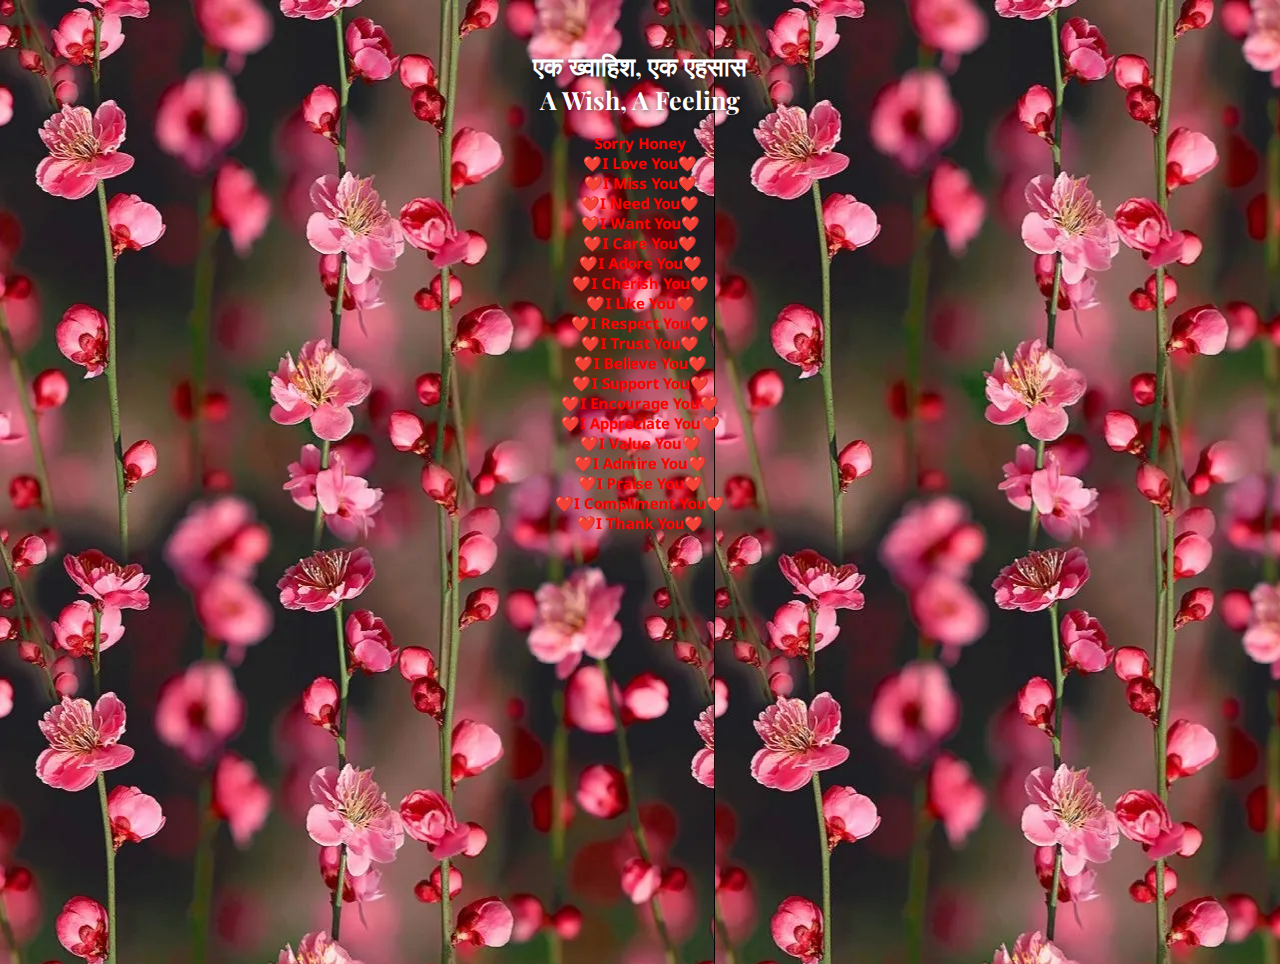
==== magic.html @ b712e7d3 "Add files via upload" ====
<!DOCTYPE html>
<html lang="en">
<head>
    <meta charset="UTF-8">
    <meta name="viewport" content="width=device-width, initial-scale=1.0">
    <title>Shayari - A Feeling</title>
    <link rel="stylesheet" href="magic.css">
    <link rel="stylesheet" href="https://fonts.googleapis.com/css2?family=Noto+Sans+Devanagari:wght@400;500;600;700&family=Lora:wght@400;500;600;700&family=Playfair+Display:wght@400;500;600;700&display=swap">

    <link rel="stylesheet" href="https://fonts.googleapis.com/css2?family=Lora:ital,wght@0,400;0,500;0,600;0,700;1,400;1,500;1,600;1,700&family=Playfair+Display:ital,wght@0,400;0,500;0,600;0,700;0,800;0,900;1,400;1,500;1,600;1,700;1,800;1,900&family=Roboto:ital,wght@0,100;0,300;0,400;0,500;0,700;0,900;1,100;1,300;1,400;1,500;1,700;1,900&display=swap">
</head>
<body>
    <div class="container">
        <!-- <h1>NOW</h1> -->
        <h1>एक ख्वाहिश, एक एहसास
            <br>A Wish, A Feeling

        </h1>

        <!-- Countdown Timer -->
        <div id="countdown" class="countdown"></div>

        <!-- Shayari Content (Initially Hidden) -->
        <div id="shayari-container" class="shayari-container" style="display: none;">
            <!-- Shayari Cards -->
            
            <div class="shayari-card">
                <h3>खामोशी में छुपा प्यार</h3>
                <p>बातों में न जाने कब आग सी लग गई,  <br>
                दिलों में नफ़रत की दीवार सी बन गई।  <br>
                मैं भी खामोश, वो भी खामोश रही,  <br>
                हमने खुद ही मोहब्बत को रुसवा कर दी।  <br><br>

                गुस्से में दोनों ने राहें अलग कर लीं,  <br>
                दिल के तारों को खामोशी से तोड़ दीं।  <br>
                पर सच कहूँ, अब भी एहसास यही होता है,  <br>
                उस झगड़े में कहीं प्यार छुपा रोता है।</p>
            </div>

            <div class="shayari-card">
                <h3>इंतज़ार के बादल</h3>
                <p>रिश्तों की डोर पर सन्नाटा सा छाया है,  <br>
                    दिलों ने जुबां से रिश्ता निभाया है।  <br>
                    5, 6, 7 दिन बीते, पर हाल वही है,  <br>
                    गुस्सा तो है, पर प्यार कहीं गहरे दबी है।  <br><br>
            
                    न कोई पैगाम, न कोई खबर आई,  <br>
                    खुद से लड़ाई, खुद ही सजा पाई।  <br>
                    बस इंतजार है उस पल का, जब ये बादल छटेंगे,  <br>
                    दो दिल फिर से एक होने की बात करेंगे।
                </p>
            </div>

            <div class="shayari-card">
                <h3>यादों का पहरा</h3>
                <p>8 दिसंबर की रात थी, सन्नाटा गहरा था,  <br>
                    दिल के किसी कोने में यादों का पहरा था।  <br>
                    गुस्सा कुछ कम था, पर अब भी बाकी था,  <br>
                    खुद को समझाने का दौर जारी था।  <br><br>
            
                    काम की उलझनों में दिन काट दिया,  <br>
                    पर रात ने फिर से यादों का हाथ थाम लिया।  <br>
                    करवटें बदलकर दिल को बहलाते रहे,  <br>
                   प्यार छुपा था, पर उसे दिखाते रहे।
                </p>
            </div>

            <div class="shayari-card">
                <h3>तन्हाई का मालवा</h3>
                <p>15 दिसंबर तक वही हाल रहा,  <br>
                दिल ने हर रात तन्हाई का मालवा सहा।  <br>
                दिनभर के कामों में खुद को उलझाया,  <br>
                पर यादों ने हर रात आकर गले लगाया।  <br><br>
            
                दोस्तों के संग कुछ गाने छेड़ दिए,  <br>
                हँसी के पीछे दर्द को छुपा दिए।  <br>
                हर सुर में उसकी यादों का साया था,  <br>
                गाते तो हम थे, पर दिल वही गुनगुनाया था।
                </p>
            </div>

            <div class="shayari-card">
                <h3>अजनबी लहजा</h3>
                <p>24 दिसंबर को फिर से एक पहल हुई,  <br>
                पर जवाब ने उदासी की राह चुनी।  <br>
                उसने पूछा "कौन?" और दिल टूट गया,  <br>
                मैंने भी अजनबी बनकर जवाब दे दिया।  <br><br>
            
                "माफ करना, ग़लती से संदेश चला गया,"  <br>
                कहकर दिल के टुकड़े और बिखर गया।  <br>
                गुस्सा बढ़ा, उदासी गहराने लगी,  <br>
                मन की बेचैनी और तड़प जगाने लगी।  <br><br>
            
                वो अनजाना सा लहजा खल गया,  <br>
                जैसे एक रिश्ता फिर से जल गया।  <br>
                 दिल ने चुपचाप इस दर्द को सहा,  <br>
                पर अंदर ही अंदर प्यार फिर भी न ढहा۔
                </p>
            </div>

            <div class="shayari-card">
                <h3>इकतरफा चाहत</h3>
                <p>ज़ुबां ने कुछ कहा, पर दिल की बात न हुई,  <br>
                    मोहब्बत तो थी, पर इजहार की रात न हुई।  <br>
                    जो अल्फ़ाज़ निकले, वो मेरे थे ही नहीं,  <br>
                    शायद दिल की आवाज़ को पहचान मिली नहीं।  <br><br>
            
                    तेरे खामोश जवाबों में भी सुकून ढूंढा मैंने,  <br>
                    हर दर्द को तेरे नाम का दर्जा दिया मैंने।  <br>
                    इकतरफा ये चाहत सही, पर सच्ची है,  <br>
                    तेरी हर मुस्कान अब भी मेरी खुशी है।  <br><br>
            
                    अब खामोशियों का साथ मंजूर है,  <br>
                    तेरे बिना हर पल अधूरा है, मगर मजबूर है।  <br>
                    शायद ये आखिरी पैगाम तेरा दर्द छू जाए,  <br>
                    या फिर मेरी मोहब्बत की आखिरी निशानी बन जाए। 🌙💔
                </p>
            </div>

            <div class="shayari-card">
                <h3>खामोशी का नया साल</h3>
                <p>नए साल की सुबह आई, खामोशी छाई रही,  <br>
                    गुस्से में डूबे, दिलों की दूरी और बढ़ी रही।  <br>
                    न तो कोई संदेश आया, न कोई शुभकामना,  <br>
                    हम दोनों में चुप्प थी, जैसे सन्नाटा हो हर कोना।  <br><br>
            
                    नए साल में फिर भी कोई बदलाव न था,  <br>
                   गुस्से की दीवार और दिलों में फासला था।  <br>
                    पर दिल के किसी कोने में फिर भी उम्मीद थी,  <br>
                    शायद ये खामोशी भी एक दिन टूटेगी, और मोहब्बत फिर से जागेगी۔
                </p>
            </div>

            <div class="shayari-card">
                <h3>अधूरी दस्तक</h3>
                <p>समय बीता, पर दिल की बात जिंदा रही,  <br>
                    अरमानों ने धीरे-धीरे फिर से राह पकड़ी।  <br>
                    कामों में खुद को डुबो दिया मैंने,  <br>
                    पर यादों ने हर पल मेरा साथ दिया।  <br><br>
            
                    14 की वो शाम आई, जब उसका फोन आया,  <br>
                    पर किसी और ने उठाकर खामोशी में बस खत्म कराया।  <br>
                    मुझे खबर भी न थी कि उसने मुझे याद किया,  <br>
                    दिल को बस यही लगा कि उसने मुझे भुला दिया।  <br><br>
                     
                    अब भी ख्यालों में वही सवाल घूमते हैं,  <br>
                   क्या वो भी मुझे याद करती है, या सच में भूल चुकी है?  <br>
                    दिल अब भी उसी की राह देखता है,  <br>
                   शायद कभी वो आकर फिर से दिल से कहता है۔ 💔
                </p>
            </div>

            <div class="shayari-card">
                <h3>लफ़्ज़ों का डर</h3>
                <p>बात करना चाहता था, पर डर था कुछ खास,  <br>
                    आखिरी लड़ााई की वो बातों ने डाल दी थी पास।  <br>
                    जो कहा था मैंने, वो शब्द अब दिल में कसकते हैं,  <br>
                    सच तो ये है, उन लफ़्ज़ों से डरते हैं।  <br><br>
            
                    फोन उठाने की हिम्मत नहीं जुटा पा रहा था,  <br>
                    क्या कहूँ उसे, दिल में जो सवाल आ रहा था।  <br>
                    "क्या तुम भी मुझे याद करती हो?" ये सवाल था दिल में,  <br>
                    पर डर था कि कहीं वो दिल से न छुपाए कुछ और फिर।  <br><br>
            
                    यादों के साए में जी रहा था हर दिन,  <br>
                    पर जुबां से कुछ कहने की हिम्मत अब नहीं रही, सच्चे दिल की बात कहने में।
                </p>
            </div>

            <div class="shayari-card">
                <h3>यादों का संदेश</h3>
                <p>वो दिन भी आया, जब दोस्तों संग संगम घूमने गया,  <br>
                    सूरज डूबने से पहले, दिल में कुछ सर्द ख्वाब था।  <br>
                    जैसे-जैसे रात बढ़ी, दिल और उलझता गया,  <br>
                    यादों के जाल में फंसा, उदासी चेहरे पर चढ़ता गया।  <br><br>
            
                    दोस्तों ने देखी मेरी खामोशी, खींच लिया मुझसे सवाल,  <br>
                    "क्या बात है?", और दिल में छुपे दर्द ने किया बयां, बेहाल।  <br>
                    रात के दो बजे, जब खामोशी और तन्हाई थी साथ,  <br>
                    उन्होंने खुद ही संदेश भेजा— *"Hello 👋 Rishu, I miss you."*  <br><br>
            
                    उस एक संदेश ने दिल को फिर से कुछ महसूस कराया,  <br>
                    शायद मेरी यादें अब भी उसकी धड़कन में समाई थीं, बस छुपाई थीं।
                </p>
            </div>

            <div class="shayari-card">
                <h3>उम्मीद और उदासी</h3>
                <p>अब मैं बस इंतजार कर रहा था, उस एक संदेश का,  <br>
                    नींद न आई, और न ही किसी को सोने दिया था।  <br>
                    रात भर में हर पल यही ख्याल था,  <br>
                    क्या वो भी मुझे याद कर रही है, या फिर बस खामोशी में खो गई है।  <br><br>
            
                    फिर जब संदेश आया, *"I miss you too,"*  <br>
                    दिल में खुशी का झोंका आया, लेकिन उसके बाद...  <br>
                    "मैं तुमसे बात नहीं कर सकती," ये शब्द, जैसे दिल पर एक भारी पत्थर गिरा।  <br><br>
            
                    उदासी और गहरी हो गई, मगर सच ये था,  <br>
                   मेरी अपनी गलतियों ने मुझे यही सिखाया था।  <br>
                    ये भी तो सच था, कि वक्त ने खुद ही फैसले किए थे,  <br>
                    और दिल के जख्मों को अब खुद ही ठीक होना था।
                </p>
            </div>

            <div class="shayari-card">
                <h3>छुपा हुआ एहसास</h3>
                <p>जाते-जाते उसने चुपके से एहसास दिलाया,  <br>
                    कि वो भी कुछ खो गया था, दिल में खलish सा आया।  <br>
                    बिना बात किए, उसकी तबियत थी खराब,  <br>
                    पर उसने कारण नहीं बताया, बस बहाने बनाए थे सब।  <br><br>
            
                    "एक्जाम की टेंशन," ये था उसका बहाना,  <br>
                   लेकिन दिल ने समझ लिया, उसके इशारों का ठिकाना।  <br>
                    वो भी शायद कुछ उलझनों में था,  <br>
                    पर दिल ने फिर भी उसे अपनी यादों में रखा।  <br><br>
            
                    कभी गुस्से में था, कभी खामोशी में,  <br>
                    मगर उसने खुद भी महसूस किया,  <br>
                    कि कभी बिना बात किए, दूरियाँ बढ़ जाती हैं,  <br>
                    और फिर वही प्यार छुप कर रह जाता है, गुम हो जाता है।
                </p>
            </div>

            <div class="shayari-card">
                <h3>कशमकश और मोहब्बत</h3>
                <p>डर अब भी बहुत गहरा है, दिल में कशमकश जारी है,  <br>
                    एक्जाम की टेंशन ने उसे पूरी तरह से थाम रखा है।  <br>
                    कभी वो भी किसी बात पर खामोश हो जाती है,  <br>
                    कभी खुद को अपने जज्बातों से बचाती है۔ <br><br>
            
                    बात करने की हिम्मत अब भी नहीं हुई,  <br>
                    शायद फिर से वो दूर हो, जब तक खुद को सुलझा न पाए।  <br>
                    वो क्या कहेगी, कितना डांटेगी मुझे,  <br>
                    ये तो वक्त ही बताएगा, लेकिन दिल का हाल यही है,  <br>
                    कि फिर भी मोहब्बत कभी कम नहीं हुई۔
                </p>
            </div>

            <div class="shayari-card">
                <h3>इंतज़ार का फासला</h3>
                <p>दो दिन का इंतजार, जैसे दो साल का फासला हो,  <br>
                दिल में बेचैनी, जैसे हर पल में कुछ खो सा हो।  <br>
                वक्त के इस कचोट में, हर घड़ी भारी लग रही है,  <br>
                कभी तो सब सही होगा, ये सोच कर उम्मीदें बढ़ रही हैं।  <br><br>
            
                दो दिन का ही फर्क था, लेकिन दिल की धड़कन इतनी तेज,  <br>
                जैसे दो साल की दूरी हो, और वक्त ने बढ़ा दिया हो ये रेज।  <br>
                बस अब कुछ और नहीं चाहिए, सिर्फ उस एक पल की उम्मीद है,  <br>
                जब फिर से दिल से दिल मिले, और दूरियाँ ख़त्म हो जाएं।
                </p>
            </div>

            <div class="shayari-card">
                <h3>यादों की डायरी</h3>
                <p>अगर कभी मिले, तो ये छोटी सी डायरी तुम्हारी होगी,  <br>
                    हर शब्द में बसी होगी, तुम्हारी यादों की जंगली रौशनी।  <br>
                    तुम भी जानो, मेरे तड़प का सफर कभी आसान नहीं था,  <br>
                    कभी गुस्से में, कभी सुलझने के लिए सारी रात जागना था۔ <br><br>
            
                    तेरे बिना, हर पल जैसे रेत सा फिसलता गया,  <br>
                    दिल में तेरे प्यार का सूरज फिर भी जलता रहा।  <br>
                   ये छोटी सी डायरी, तुम्हारी हंसी और उदासी से भरी,  <br>
                    सारी रातें जागने की वजह, अब तुम्हारी ही यादों में बसी۔
                </p>
            </div>

            <div class="shayari-card">
                <h3>अधूरी राहें</h3>
                <p>लड़ाई कभी हुई ही नहीं, बस खामोशियाँ रहीं,  <br>
                    हमेशा यही पूछा, "क्या हंसफर बनाओगी, हमारे साथ जीवन बिताओगी?"  <br>
                    पर उसका जवाब कभी हाँ में नहीं आया,  <br>
                    चुपचाप सा वो निकल गई, बिना कुछ कहे, बिना कोई राह दिखाए। <br><br>
            
                    हर बार यही सवाल दिल में गूंजता रहा,  <br>
                    क्या हमारी राहें कभी एक होंगी, या फिर दूर हो जाएं?  <br>
                    यही गुस्सा था, यही खामोशी का कारण था,  <br>
                    हम दोनों के अलग होने का यही सबसे बड़ा असर था।  <br><br>
            
                   दिल की राहों में वो हमेशा साथ थी,  <br>
                   पर अब लगता है, वो रास्ता कहीं खो गया है,  <br>
                    बस यही एक सवाल रह गया है,  <br>
                    क्या वो कभी लौटेगी, या फिर ये अधूरी कहानी यहीं खत्म हो जाएगी؟
                </p>
            </div>

            <div class="shayari-card">
                <h3>अधूरी कहानी</h3>
                <p>हो सकता है, ये आखिरी प्रस्ताव हो, मगर दिल की बात तो यही है,  <br>
                    उसके बिना मेरी जिंदगी अधूरी ही रहेगी, ये सच्चाई है।  <br>
                    अगर वो नहीं, तो फिर कोई और भी नहीं,  <br>
                    उसके बिना मेरी दुनिया कुछ भी नहीं। <br><br>
            
                    हर पल उसके साथ बिताने की ख्वाहिश है,  <br>
                    हर दर्द को उससे बांटने की चाहत है।  <br>
                    वो ही है, जो मेरी अधूरी कहानी को पूरा कर सकती है,  <br>
                   अगर वो नहीं, तो फिर कोई नहीं इस कहानी में सही रंग भर सकता है।
                </p>
            </div>

            <div class="shayari-card">
                <h3>Kaun</h3>
                <p>जब उसने पूछा, "कौन?"  <br>
                    दिल में सवाल उठता है, कौन था?  <br>
                    क्या वो मैं था, जो तेरे करीब था,  <br>
                    या फिर कोई और, जो सिर्फ दूर था?  <br><br>
            
                    राहों में खोते, हम दोनों में फासला था,  <br>
                    तुझसे पूछता रहा, क्या कभी मेरा था?  <br>
                    कभी तो साथ चले थे, कभी खामोशी में खो गए,  <br>
                    अब ये "कौन" सवाल, दिल में और गहरे खो गए।  <br><br>
            
                    क्या मैं था वो जो तेरे दिल के पास था,  <br>
                    या सिर्फ कोई और, जो तुझे भूल गया था?  <br>
                    कभी वो प्यार था, जो दिल में उमड़ता था,  <br>
                    अब वो "कौन" ही मेरी धड़कन से गुम हो गया था।
                </p>
            </div>
            
            <div class="shayari-card">
                <h3>Kaun</h3>
                <p>तुमने पूछा, "कौन?" और दिल थम सा गया,  <br>
                    क्या मैं वो था, जो तुम्हारे ख्वाबों में समा गया?  <br>
                    राहों में उलझकर, दिल में सवाल था,  <br>
                    क्या ये मोहब्बत थी, या सिर्फ एक तन्हा पल था?  <br><br>
            
                    क्या कभी तुमने महसूस किया था मुझे,  <br>
                    या मैं बस एक नाम था, जो यादों में खो गया था?  <br>
                    तुमसे ही जुड़ी थी मेरी दुनिया की राहें,  <br>
                    अब वो "कौन" सवाल दिल में खड़ा हो गया था।
                </p>
            </div>

            <div class="shayari-card">
                <h3>Kaun</h3>
                <p>जब तुमने पूछा, "कौन?" तो दिल में उभर आया,  <br>
                    मैं वो था, जो तुम्हारे ख्वाबों में समाया।  <br>
                    कभी तुम्हारे हंसी में बसा, कभी तुम्हारे आंसुओं में,  <br>
                    हर पल में, हर लम्हे में, बस तेरा ही ख्याल आया۔  <br><br>
            
                    मैं वो था, जो गुस्से में भी तुझे नहीं छोड़ पाया,  <br>
                    जो बिना कहे तेरे दर्द को अपनी तन्हाई से जोड़ पाया।  <br>
                    तुमसे कभी न कह सका, पर तुमसे ही दिल में हर अरमान पलता रहा,  <br>
                    तुम ही तो हो, जो मेरी खामोशी में बसा रहा।  <br><br>
            
                    हर दर्द, हर ख़ुशी में तुम्हारा ही साथ चाहता था,  <br>
                    जब भी कुछ गलत हुआ, तुम्हारी यादों में सुकून पाया था।  <br>
                    तेरे बिना कोई और मुझे कभी सही नहीं लगा,  <br>
                    कभी तुमसे दूर हुआ, तो खुद को खोया हुआ सा पाया।  <br><br>
            
                    तुमसे मोहब्बत करने का तरीका, कुछ और था मेरा,  <br>
                    कभी चुप रहकर, कभी दिल की बातें कहकर,  <br>
                    मैं वो था जो तेरी खामोशी में भी समझ पाया,  <br>
                    तुमसे चाहत का हर तरीका अपनाया۔ <br><br>
            
                    जब तुमने पूछा, "कौन?" तो दिल ने बस यही कहा,  <br>
                    मैं वो हूं, जो तुम्हारे बिना अधूरा था,  <br>
                    तुम ही तो हो, जो मेरी दुनिया को पूरा कर सकती हो,  <br>
                   और तुम्हारी ही यादों में मेरी धड़कन बसी हो।
                </p>
            </div>

            <div class="shayari-card">
                <h3>Meri Mohabbat, Meri Dua</h3>
                <p>अगर तू मुझे अपना नहीं बना सकती,  <br>
                    तो भी मेरी मोहब्बत तुझसे कम नहीं होगी।  <br>
                    चाहे पूरी ज़िंदगी इंतजार में ही गुजर जाए,  <br>
                    तेरी जगह इस दिल में किसी और की नहीं होगी।  <br><br>
            
                    जब लोग कहते हैं कि मोहब्बत से लोग भटक जाते हैं,  <br>
                    मैंने तुझे चाहकर अपने हर ख्वाब को पाया है।  <br>
                    तेरे साथ बिताए कुछ लम्हों ने मुझे मुकम्मल किया,  <br>
                    तेरी यादों ने हर मंज़िल तक पहुंचाया है। <br><br>
            
                    तीन साल का सफर, पर तुझे वक्त बहुत कम दिया,  <br>
                    तेरे मिलने की ख्वाहिश, पर हर बार टाल दिया।  <br>
                    अब यही मलाल है कि तुझे वो पल नहीं दे पाया,  <br>
                    तेरे लिए जीते हुए भी, तेरा साथ नहीं निभाया। <br><br>
                
                    चाहे तेरा इनकार हो, या कोई और मुकाम,  <br>
                    तेरी मुस्कान के लिए करता रहूंगा हर दुआ तमाम।  <br>
                   तू मेरी दुआ है, तू मेरी राहत है,  <br>
                    तेरी यादों के सहारे ही मेरी ये मोहब्बत है।
                </p>
            </div>

            <div class="shayari-card">
                <h3>Ending Lines for Your Diary</h3>
                <p>इस डायरी के हर लफ्ज़ में मेरी मोहब्बत का इज़हार है,  <br>
                    हर पन्ना मेरी यादों, मेरे दर्द, और मेरी चाहत का गवाह है।  <br>
                    शायद ये सब तुम तक कभी न पहुंचे,  <br>
                    पर ये अल्फ़ाज़ मेरे दिल का वो हिस्सा हैं,  <br>
                    जो तुझसे जुड़े बिना अधूरा है۔ <br><br>
            
                    अगर ये आखिरी बात है, तो यही कहना चाहता हूं—  <br>
                   चाहे वक्त और हालात हमें कहीं भी ले जाएं,  <br>
                    मेरा दिल हमेशा तुम्हारा ही रहेगा۔  <br>
                    तुम मेरी दुआ हो, मेरी राहत हो,  <br>
                    और शायद मेरी अधूरी कहानी भी۔ <br><br>
            
                    <strong>"तुम्हारा, <br>
                    वो जो तुम्हें अब भी हर पल प्यार करता है।"</strong>
                </p>
            </div>


            <div class="shayari-card">
                <h3>Tum na mile</h3>
                <p>तुमसे मिलने का ख्वाब था, पर तुमने मना कर दिया,  <br>
                    कभी सोचा था, तुम्हें अपनी कहानियाँ सुनाऊंगा,  <br>
                    पर वो डायरी जो मैंने तुम्हारे लिए लिखी थी,  <br>
                    वो अब जल गई, क्योंकि तुमसे मिलने का मौका नहीं मिला था۔ <br><br>
            
                    तुम्हारी यादों में अब वो पन्ने खो गए,  <br>
                   जो कभी तुम्हारे सामने रखकर अपना दिल खोले थे۔  <br>
                    अब ये डिजिटल फॉर्म में तुम्हें भेज रहा हूं,  <br>
                    ताकि तुम जान सको, कि वो प्यार कभी खत्म नहीं हुआ۔ <br><br>
            
                    तुमसे मेरी दुआ, मेरी शुभकामनाएं,  <br>
                   जन्मदिन तुम्हारा हो खुशियों से भरा, ये है मेरी सच्ची दुआ।  <br>
                    सिर्फ एक बात कहनी है—  <br>
                   मुझे माफ कर देना, क्योंकि मिलना जरूरी था, पर वजह कुछ और थी۔  <br><br>
                   
                   मुझे हमेशा तुम्हारी यादें सहारा देंगी,  <br>
                    तुमसे दूर होकर भी, मैं हमेशा तुम्हारी दुआओं में रहूंगा۔
                </p>
            </div>

            <div class="shayari-card">
                <h3>Mai Galat Hoon!</h3>
                <p>मैं गलत हूँ या तुम, ये सवाल खुद से करता हूँ,  <br>
                    शायद मैं ही गलत था, क्योंकि उम्मीदों से ही जीता हूँ।  <br>
                    हमेशा तुमसे मिलने की चाहत रही,  <br>
                    पर कभी नहीं सोचा कि कोई इतनी गहराई से इंतजार करेगा। <br><br>
            
                    कभी तुमसे उम्मीद की, कभी खुद से ही सवाल किया,  <br>
                   क्या इस इंतजार में कोई बेमानी था, या फिर सचमुच प्यार था।  <br>
                    इसी ख्याल में खोकर, शायद भूल गया था,  <br>
                    किसी का इंतजार करना भी उतना ही बड़ा जज़्बा होता है। <br><br>
            
                    शायद मैं ही गलत था, या फिर तुम भी थे,  <br>
                    लेकिन दिल की गहराई से, अब समझ पाया हूँ कि दोनों की राहें कहीं न कहीं उलझी थीं।
                </p>
            </div>
            
            <!-- Heart Animation -->
            <div class="heart-background"></div>
            <div class="heart-background heart-background-2"></div>
        </div>

        <!-- Expired Message (Initially Hidden) -->
        <div id="expired-message" class="expired-message" style="display: none;">
            <p class="lastmessage">Sorry Honey 
            <br> ❤️I Love You❤️
            <br> ❤️I Miss You❤️
            <br> ❤️I Need You❤️
            <br> ❤️I Want You❤️
            <br> ❤️I Care You❤️
            <br> ❤️I Adore You❤️
            <br> ❤️I Cherish You❤️
            <br> ❤️I Like You❤️
            <br> ❤️I Respect You❤️
            <br> ❤️I Trust You❤️
            <br> ❤️I Believe You❤️
            <br> ❤️I Support You❤️
            <br> ❤️I Encourage You❤️
            <br> ❤️I Appreciate You❤️
            <br> ❤️I Value You❤️
            <br> ❤️I Admire You❤️
            <br> ❤️I Praise You❤️
            <br> ❤️I Compliment You❤️
            <br> ❤️I Thank You❤️
            </p>
        </div>
    </div>

    <script src="magic.js"></script>
</body>
</html>
---- magic.css ----
/* Import Fonts */
@import url('https://fonts.googleapis.com/css2?family=Playfair+Display&family=Lora&display=swap');

/* Global Styles */
body {
    font-family: 'Arial', sans-serif;
    background: linear-gradient(to bottom, #4375ca4d, #053d002b, #ff31b020);
    background-image: url('flower-wallpaper-1000x1000.webp'); /* Add your image path here */
    /* background-size: cover; */
    /* background-position: center center;  */
    /* background-repeat: no-repeat;  */
    color: white;
    min-height: 100vh;
    margin: 2rem;
    padding: 0;
    overflow-x: hidden;
    display: flex;
    flex-direction: column;
    align-items: center;
    text-align: center;
}

/* Main Title */
h1 {
    font-size: 30px;
    font-family: 'Playfair Display', serif;
    text-shadow: 1px 1px 5px rgba(0, 0, 0, 0.6);
    /* margin-top: 50px; */
}

h3{
  font-size: 1rem;
}

/* Countdown Timer */
.countdown {
    font-size: 22px;
    color: yellow;
    font-weight: bold;
    margin-top: 20px;
}

/* Shayari Container */
.shayari-container {
    max-width: 800px;
    margin: 40px auto;
}

/* Shayari Cards */
.shayari-card {
    background: rgba(203, 199, 199, 0.718);
    border-radius: 12px;
    padding: 20px;
    margin: 20px 0;
    box-shadow: 0 4px 12px rgba(0, 0, 0, 0.2);
    transition: transform 0.3s ease, box-shadow 0.3s ease;
    backdrop-filter: blur(5px);
}

.shayari-card:hover {
    transform: scale(1.05);
    box-shadow: 0 6px 15px rgba(0, 0, 0, 0.3);
}

.shayari-card p {
    /* font-size: 15px; */
    line-height: 1.6;
    color: rgb(6, 4, 4);
    font-family: 'Lora', serif;
}

/* Expired Message */
.expired-message {
    font-size: 15px;
    color: red;
    font-weight: bold;
    margin-top: 20px;
}

.lastmesaage{
    font-size: 17px;
    color: rgb(120, 50, 212);
    font-weight: bold;
    margin-top: 20px;
}


/* Global Styles */
body {
  font-family: 'Noto Sans Devanagari', 'Lora', serif;
}

/* For Hindi Shayari */
.shayari-card p {
  font-family: 'Noto Sans Devanagari', serif; /* Beautiful Hindi font */
  /* font-size: 22px; */
}

/* For English Text */
h1, h2 {
  font-family: 'Playfair Display', serif; /* Elegant English font */
  font-weight: 700;
  font-size: 25px;
}
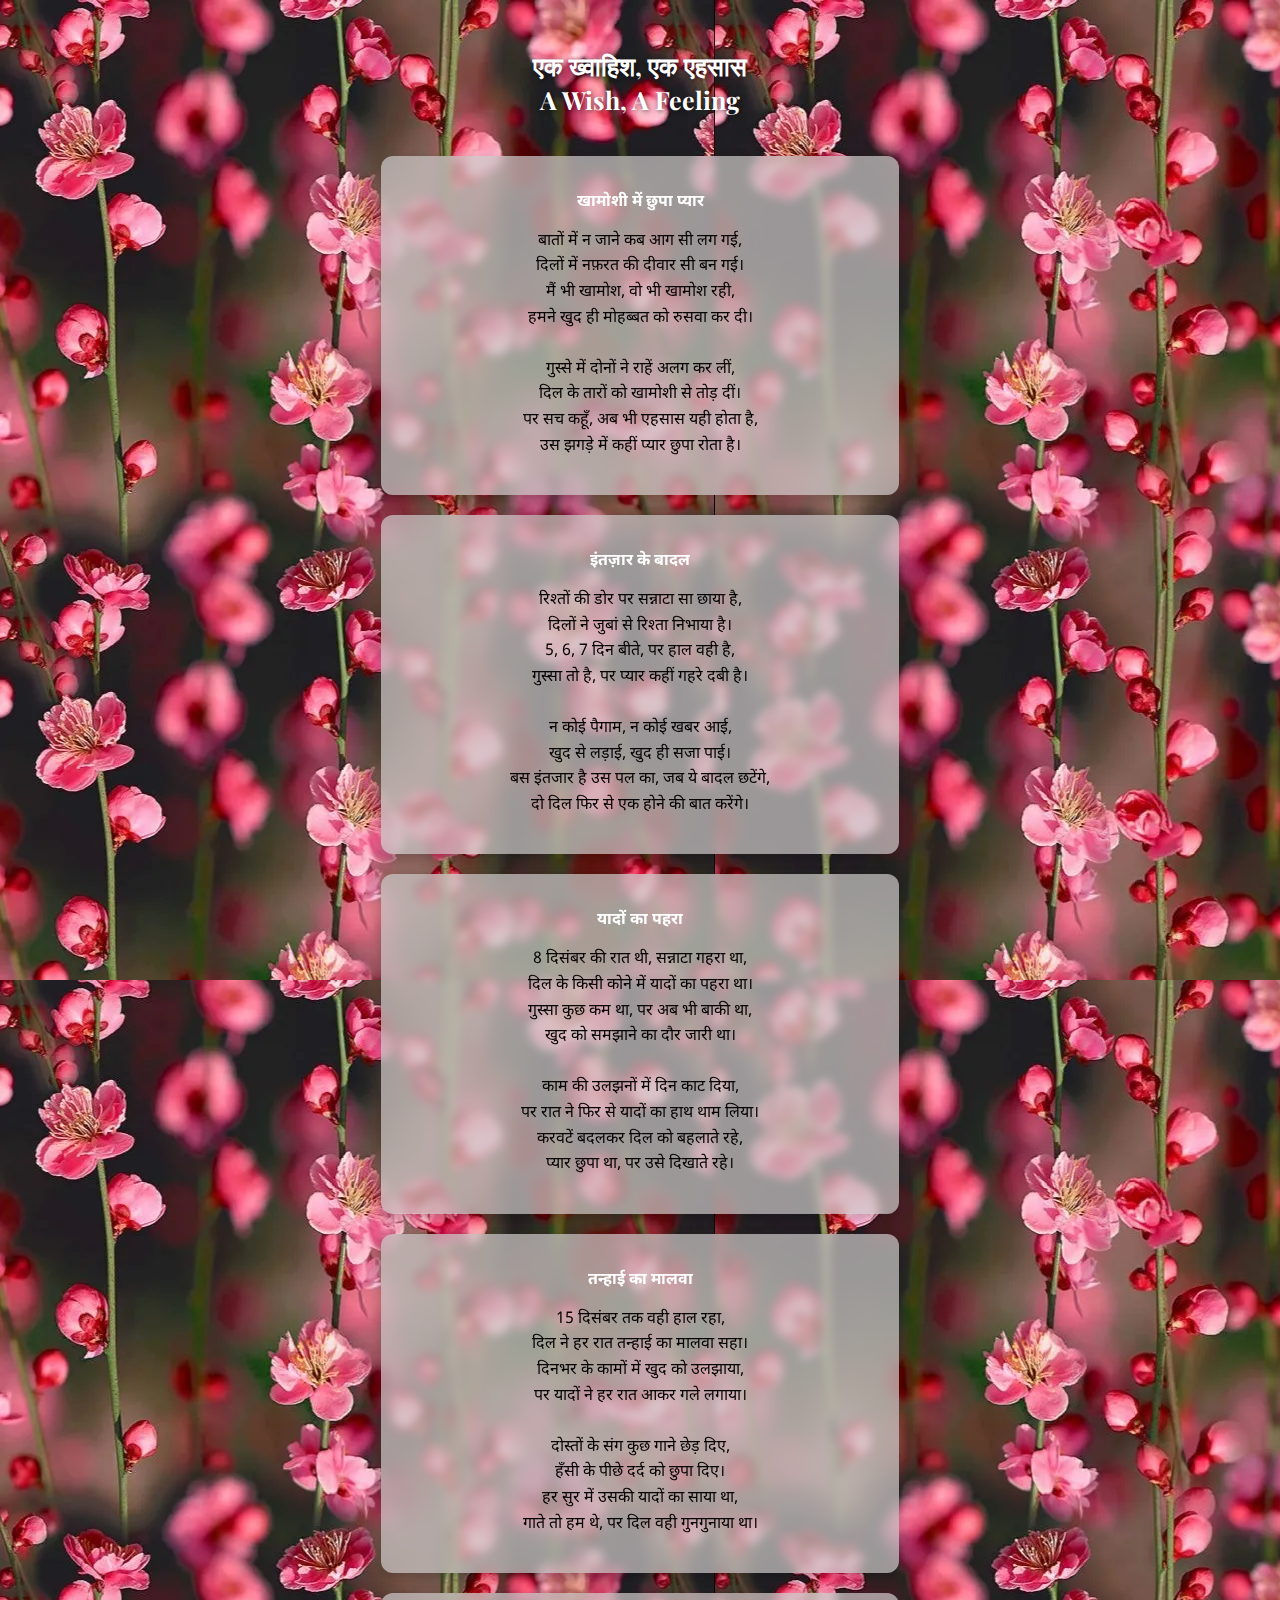
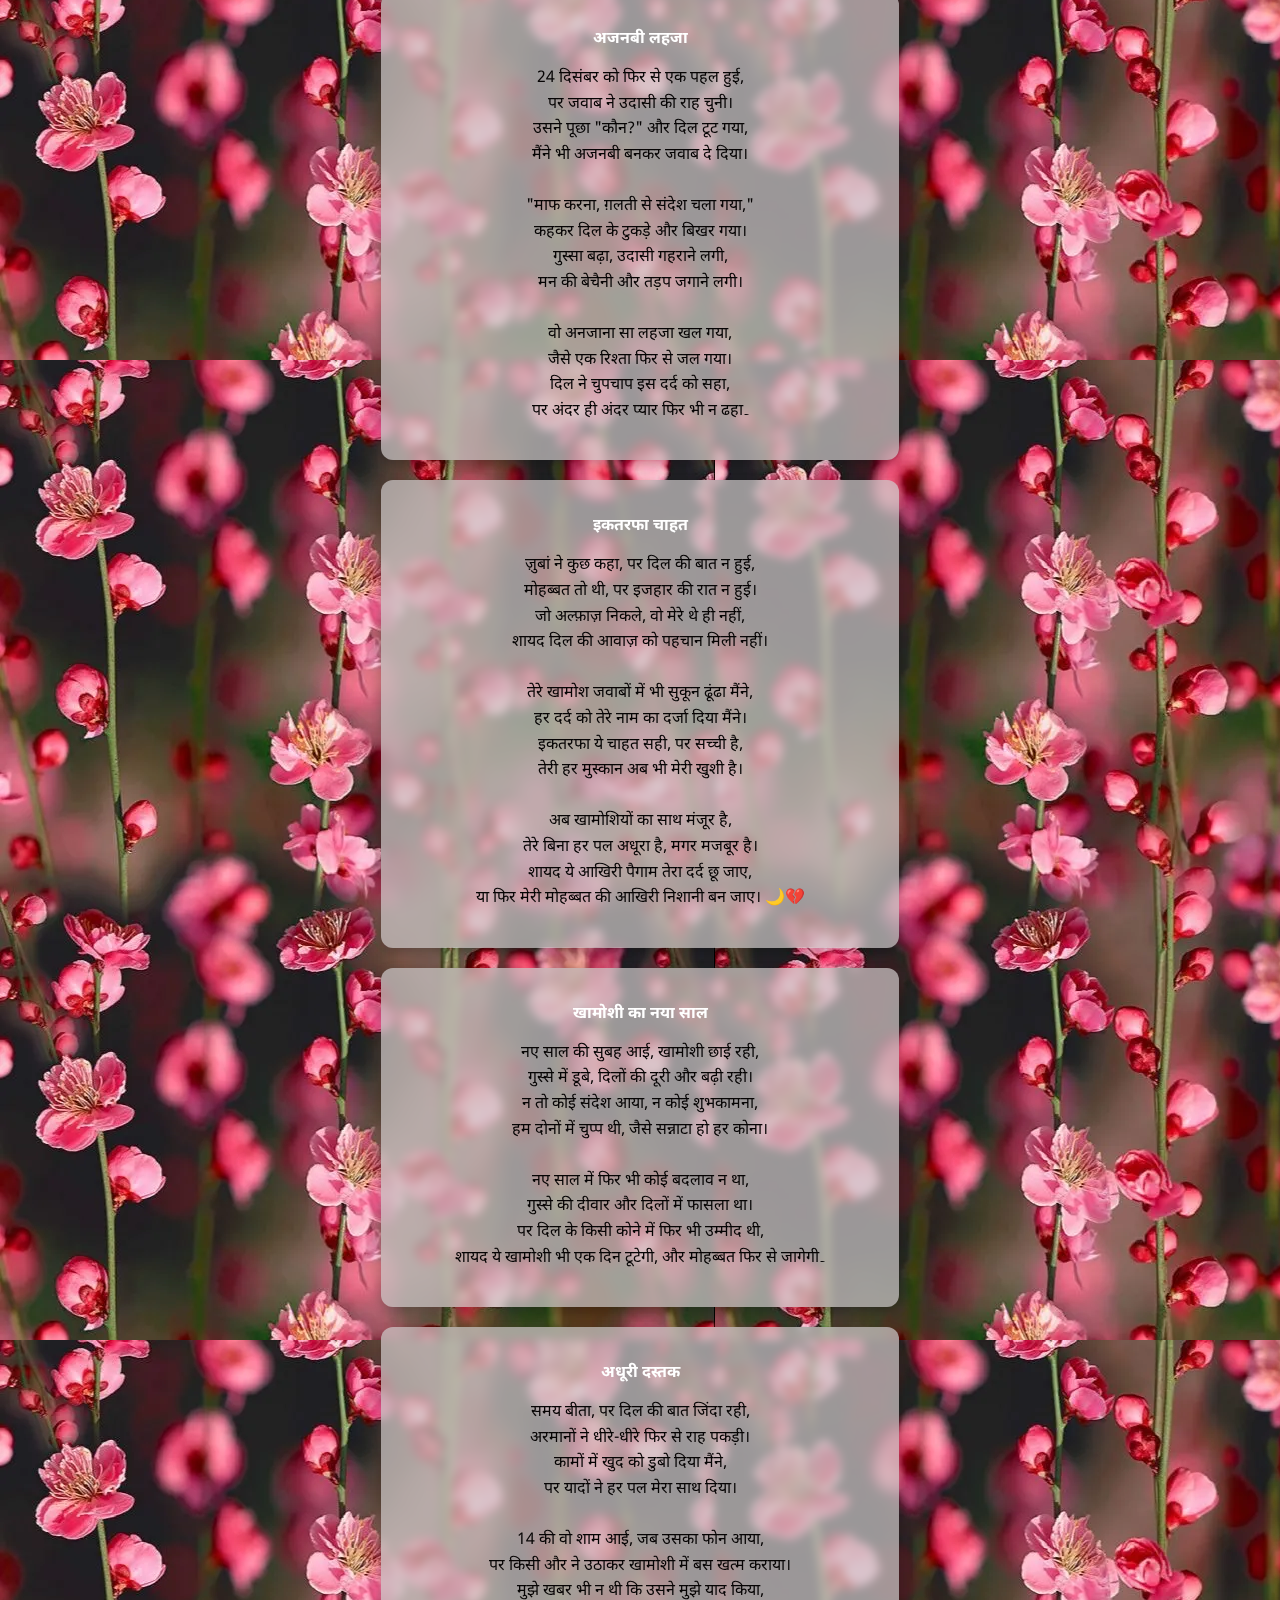
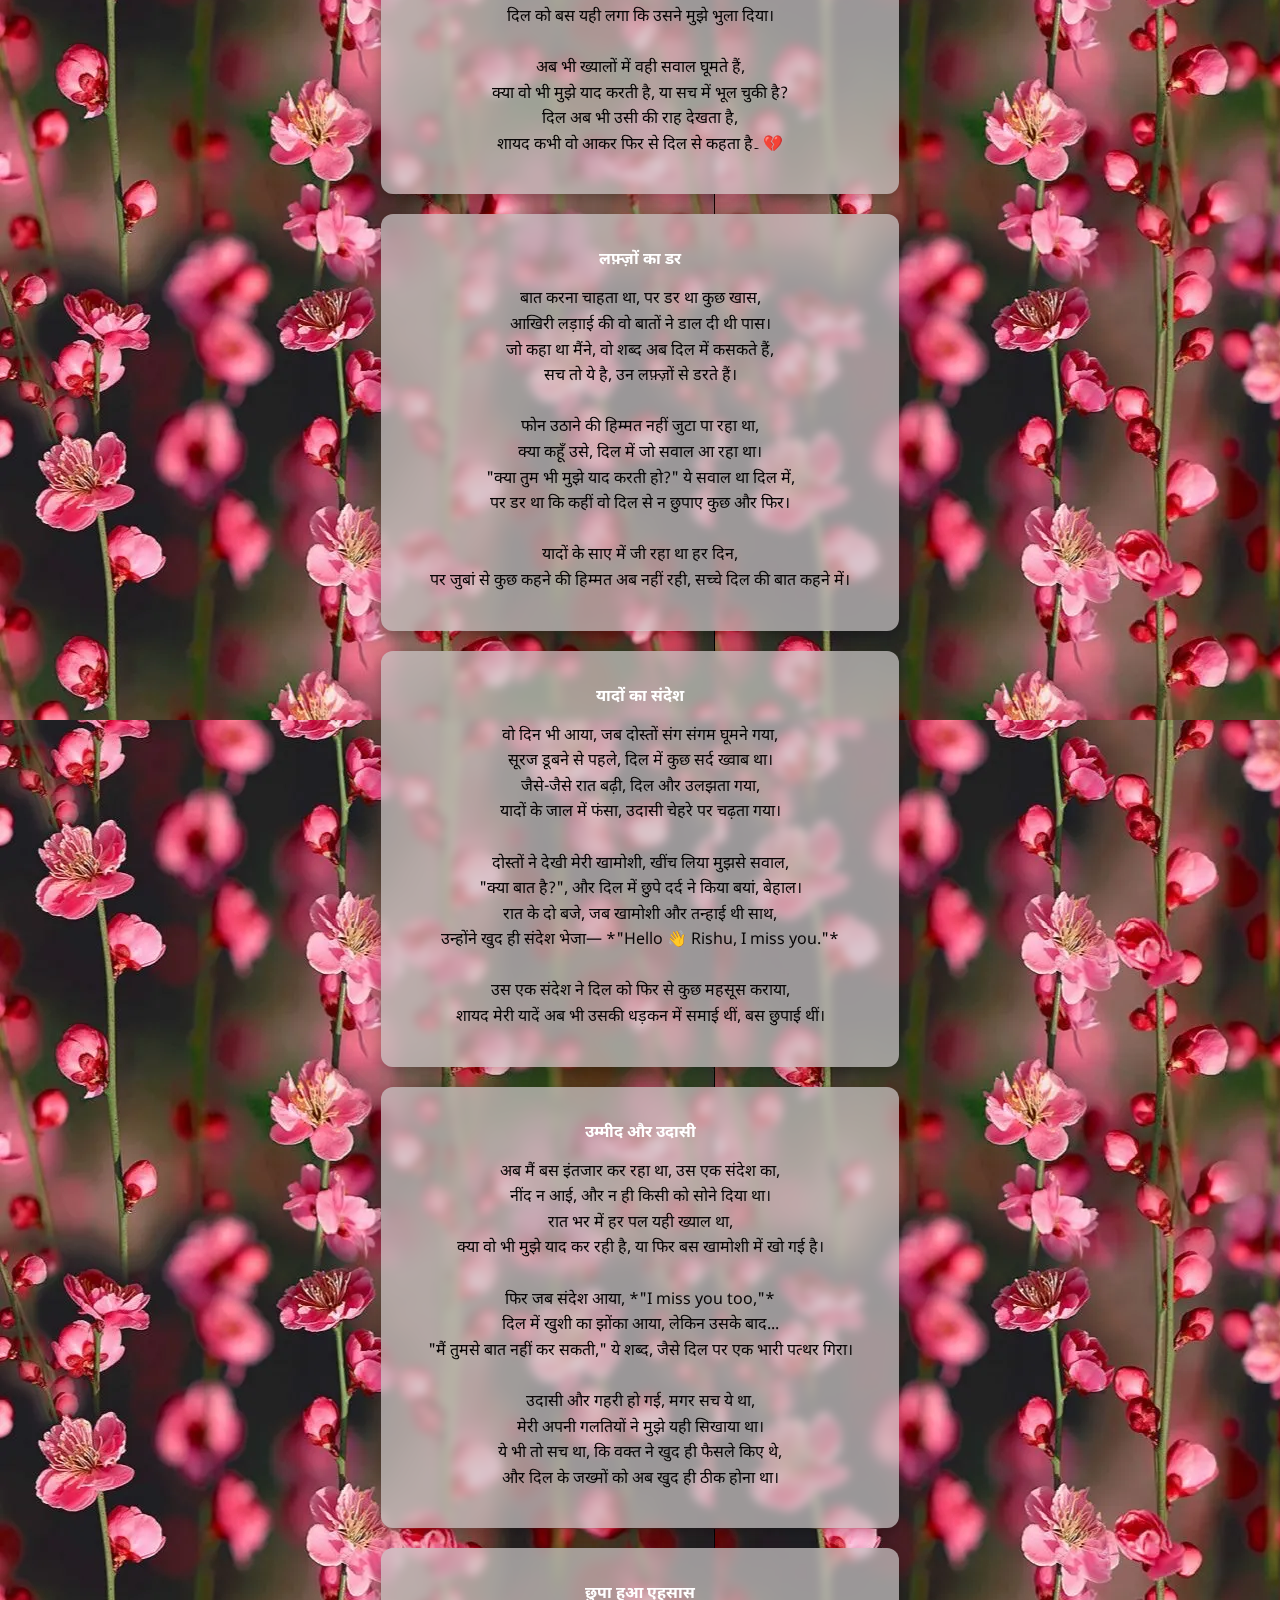
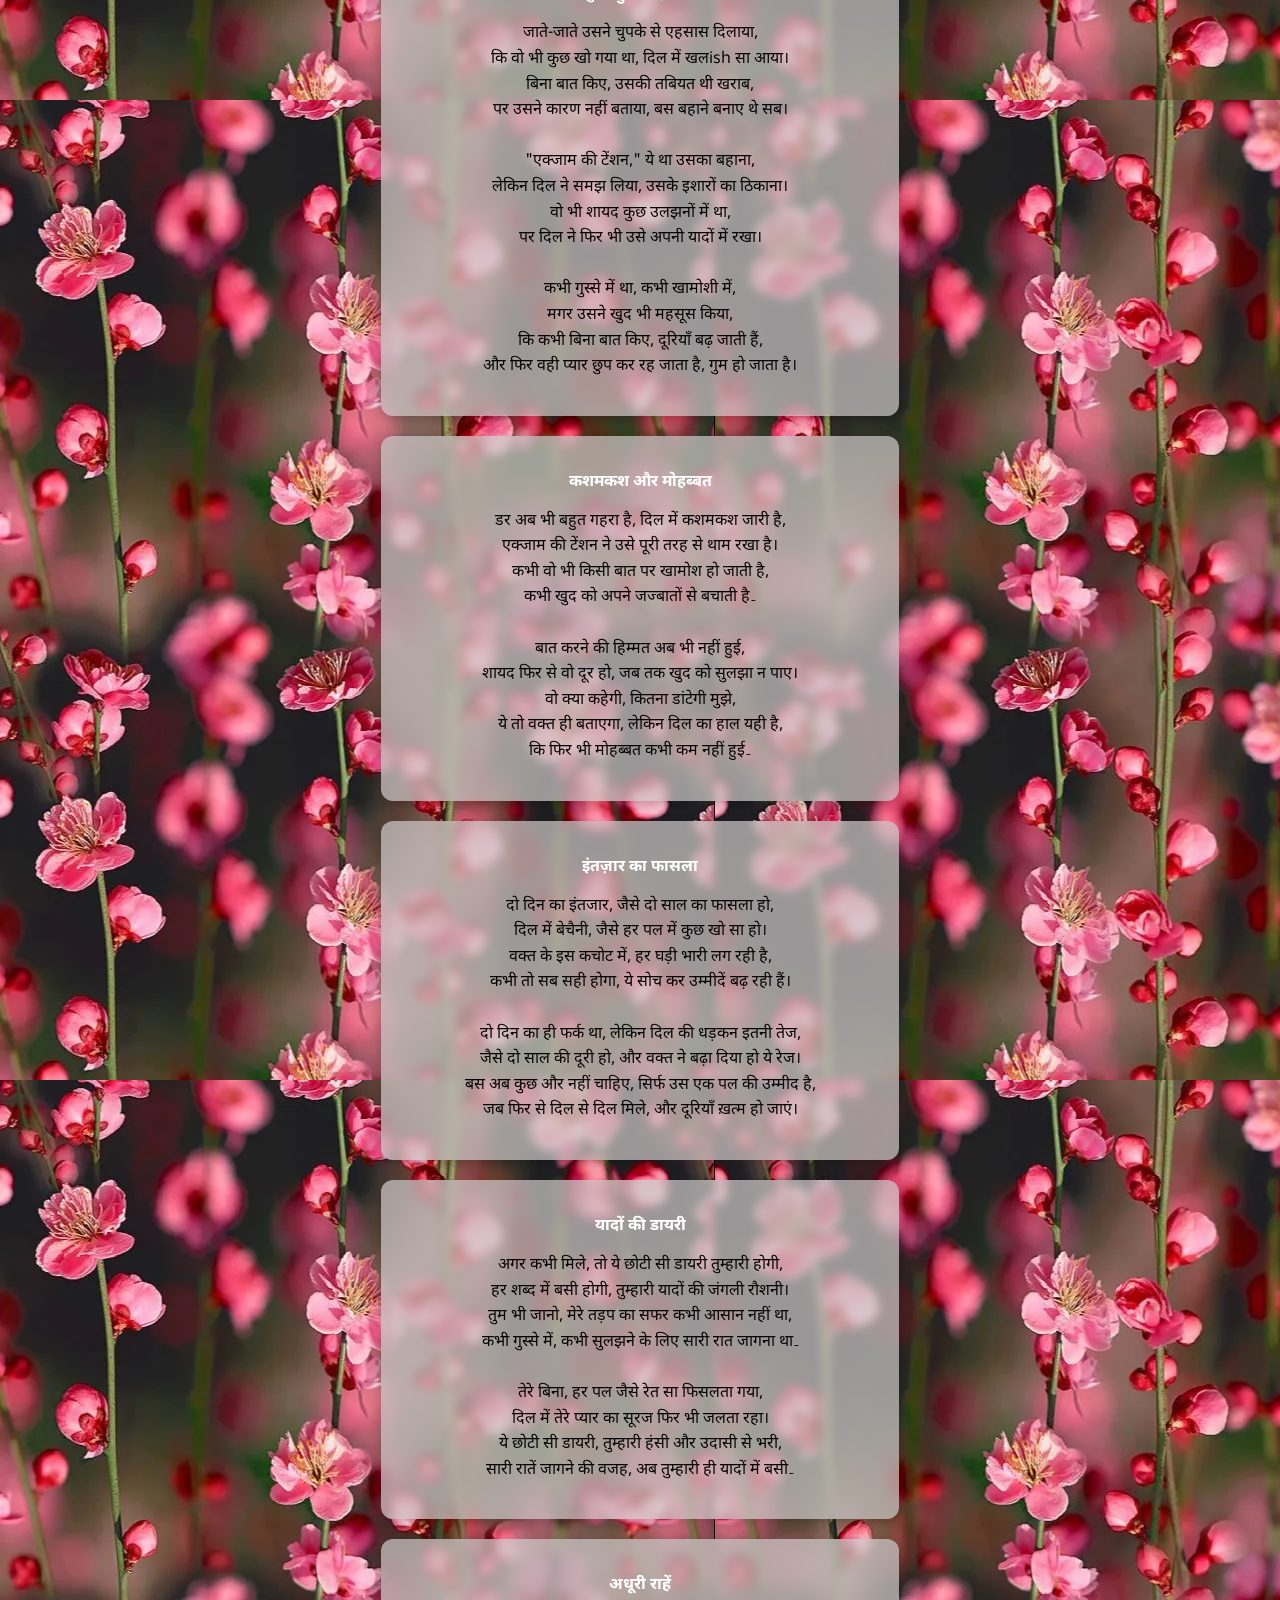
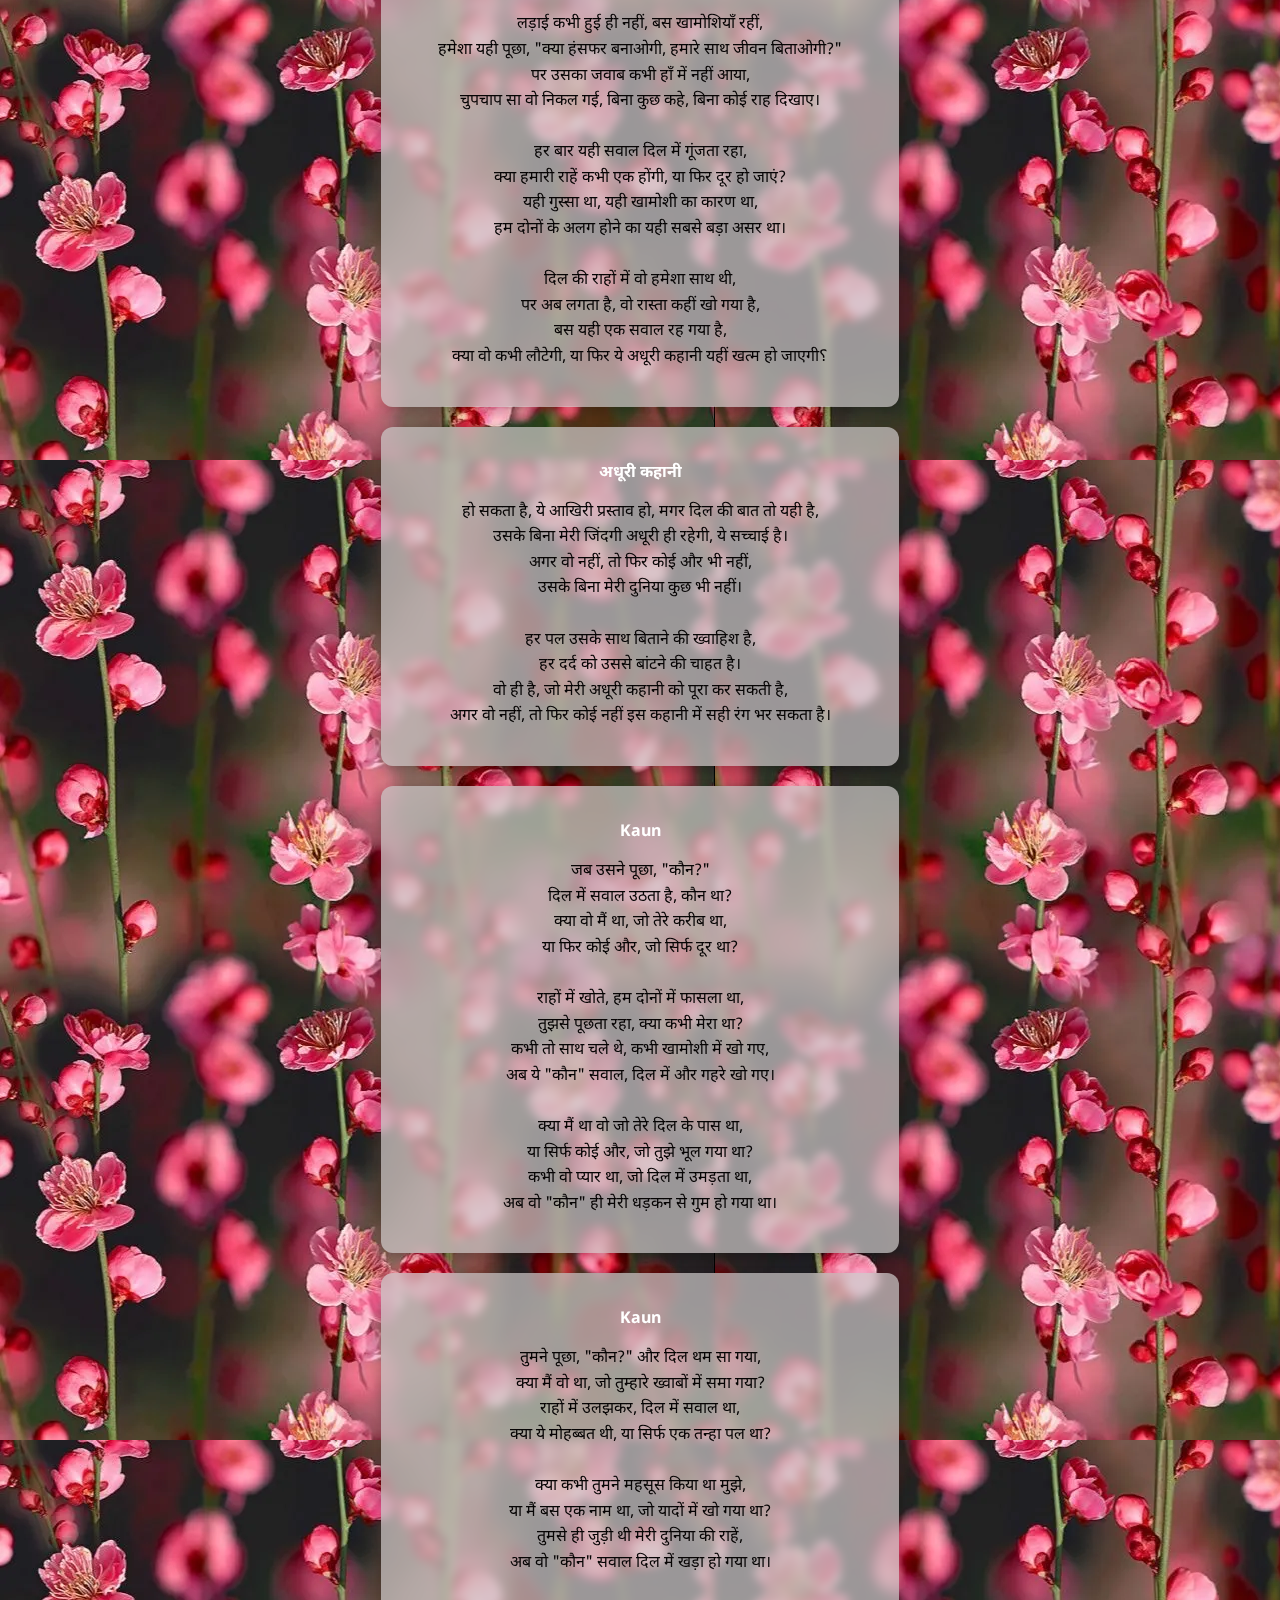
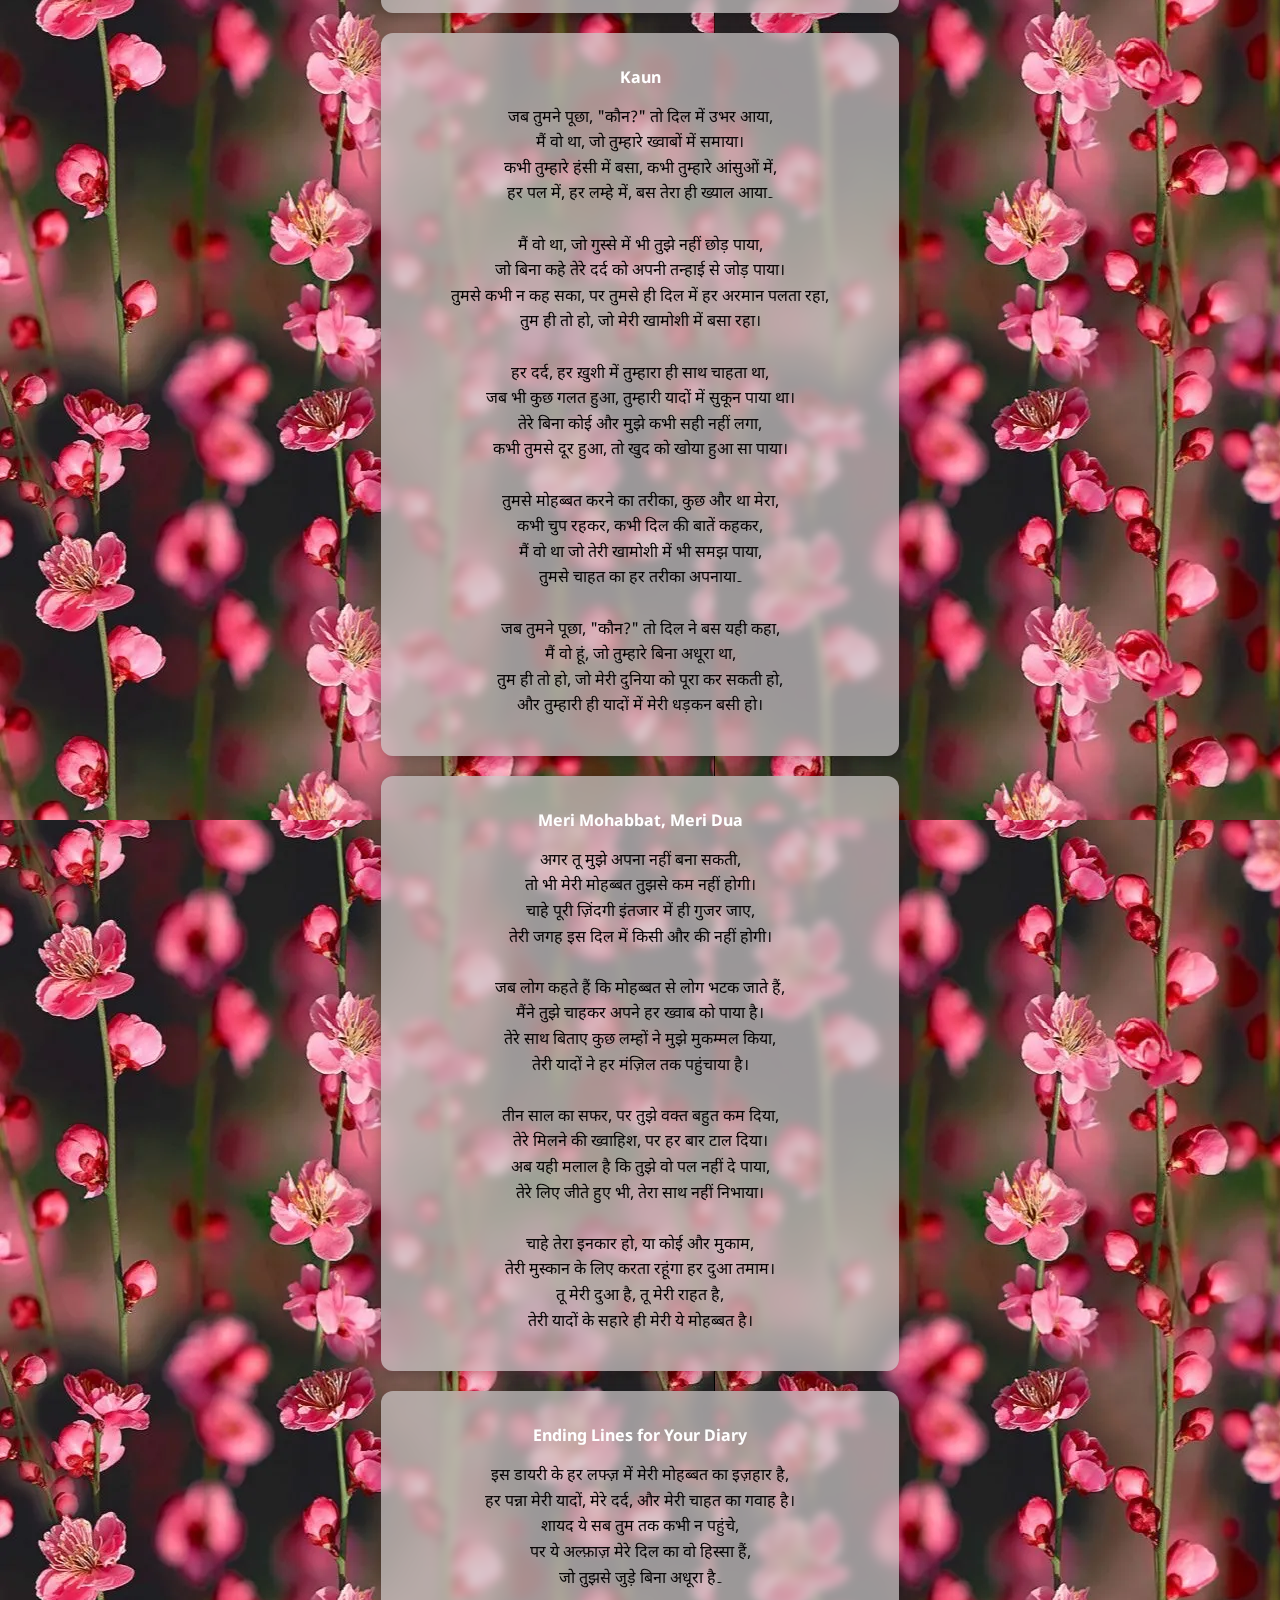
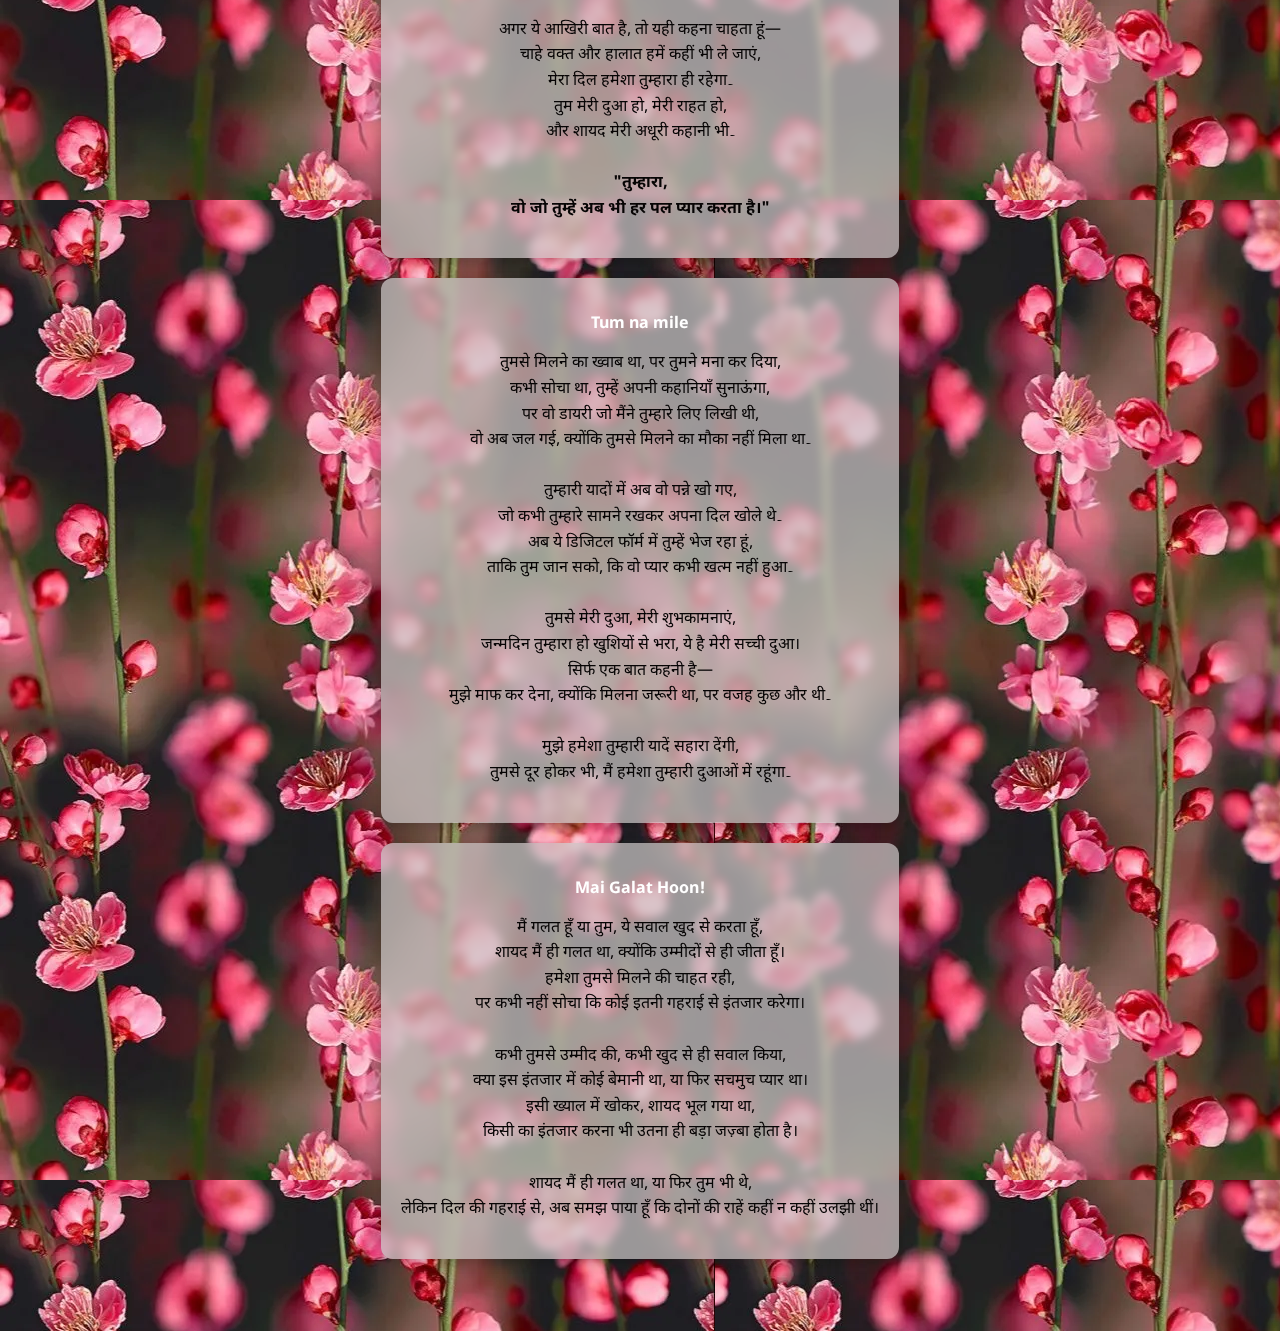
==== commit bb69ea42: "Update magic.html" ====
--- a/magic.html
+++ b/magic.html
@@ -448,7 +448,7 @@
         </div>
 
         <!-- Expired Message (Initially Hidden) -->
-        <div id="expired-message" class="expired-message" style="display: none;">
+<!--         <div id="expired-message" class="expired-message" style="display: none;">
             <p class="lastmessage">Sorry Honey 
             <br> ❤️I Love You❤️
             <br> ❤️I Miss You❤️
@@ -470,7 +470,7 @@
             <br> ❤️I Compliment You❤️
             <br> ❤️I Thank You❤️
             </p>
-        </div>
+        </div> -->
     </div>
 
     <script src="magic.js"></script>
